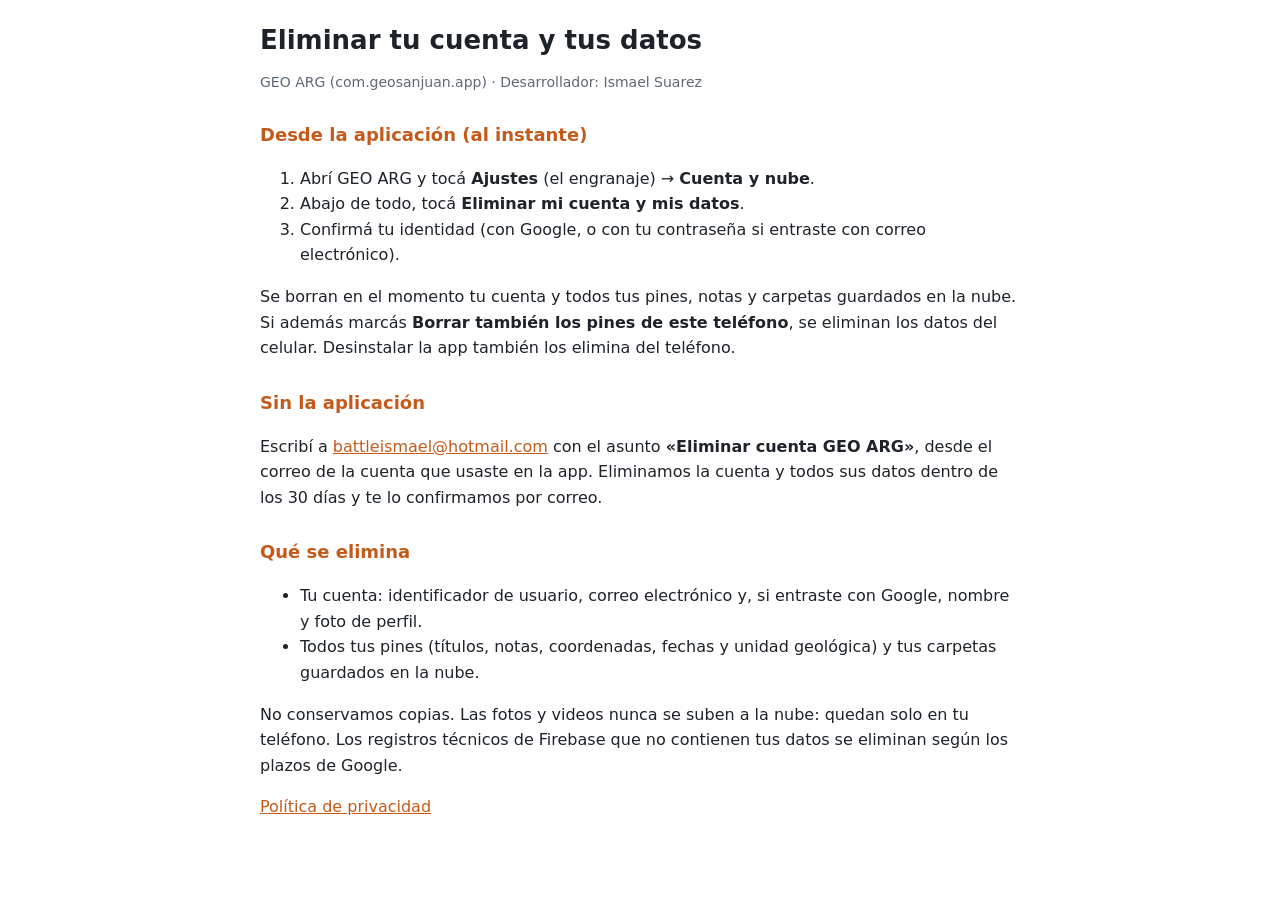
==== geo-arg/eliminar-cuenta.html @ 0d244109 "GEO ARG: política de privacidad con la cuenta opcional y página para eliminar la cuenta" ====
<!DOCTYPE html>
<html lang="es">
<head>
  <meta charset="utf-8">
  <meta name="viewport" content="width=device-width, initial-scale=1">
  <title>Eliminar tu cuenta — GEO ARG</title>
  <link rel="stylesheet" href="legal.css">
</head>
<body>
<main>
  <h1>Eliminar tu cuenta y tus datos</h1>
  <p class="meta">GEO ARG (com.geosanjuan.app) · Desarrollador: Ismael Suarez</p>

  <h2>Desde la aplicación (al instante)</h2>
  <ol>
    <li>Abrí GEO ARG y tocá <b>Ajustes</b> (el engranaje) → <b>Cuenta y nube</b>.</li>
    <li>Abajo de todo, tocá <b>Eliminar mi cuenta y mis datos</b>.</li>
    <li>Confirmá tu identidad (con Google, o con tu contraseña si entraste con correo electrónico).</li>
  </ol>
  <p>Se borran en el momento tu cuenta y todos tus pines, notas y carpetas guardados en la nube. Si además marcás
  <b>Borrar también los pines de este teléfono</b>, se eliminan los datos del celular. Desinstalar la app también
  los elimina del teléfono.</p>

  <h2>Sin la aplicación</h2>
  <p>Escribí a <a href="mailto:battleismael@hotmail.com?subject=Eliminar%20cuenta%20GEO%20ARG">battleismael@hotmail.com</a>
  con el asunto <b>«Eliminar cuenta GEO ARG»</b>, desde el correo de la cuenta que usaste en la app. Eliminamos la cuenta
  y todos sus datos dentro de los 30 días y te lo confirmamos por correo.</p>

  <h2>Qué se elimina</h2>
  <ul>
    <li>Tu cuenta: identificador de usuario, correo electrónico y, si entraste con Google, nombre y foto de perfil.</li>
    <li>Todos tus pines (títulos, notas, coordenadas, fechas y unidad geológica) y tus carpetas guardados en la nube.</li>
  </ul>
  <p>No conservamos copias. Las fotos y videos nunca se suben a la nube: quedan solo en tu teléfono. Los registros
  técnicos de Firebase que no contienen tus datos se eliminan según los plazos de Google.</p>

  <p><a href="privacidad.html">Política de privacidad</a></p>
</main>
</body>
</html>
---- geo-arg/legal.css ----
:root { color-scheme: light dark; --bg: #fff; --fg: #1d2329; --muted: #5d6873; --line: #dde3e8; --accent: #c45a1a; }
@media (prefers-color-scheme: dark) { :root { --bg: #101820; --fg: #eef2f5; --muted: #a9b4bf; --line: #2a3742; --accent: #f08a45; } }
body { margin: 0; background: var(--bg); color: var(--fg); font: 16px/1.6 system-ui, Roboto, sans-serif; }
main { max-width: 760px; margin: 0 auto; padding: 24px 16px 64px; }
h1 { font-size: 26px; line-height: 1.25; margin: 0 0 4px; }
h2 { font-size: 18px; margin: 28px 0 8px; color: var(--accent); }
.meta { color: var(--muted); font-size: 14px; }
a { color: var(--accent); }
table { width: 100%; border-collapse: collapse; font-size: 14.5px; display: block; overflow-x: auto; }
th, td { text-align: left; vertical-align: top; padding: 8px; border-bottom: 1px solid var(--line); }
th { color: var(--muted); font-weight: 600; }
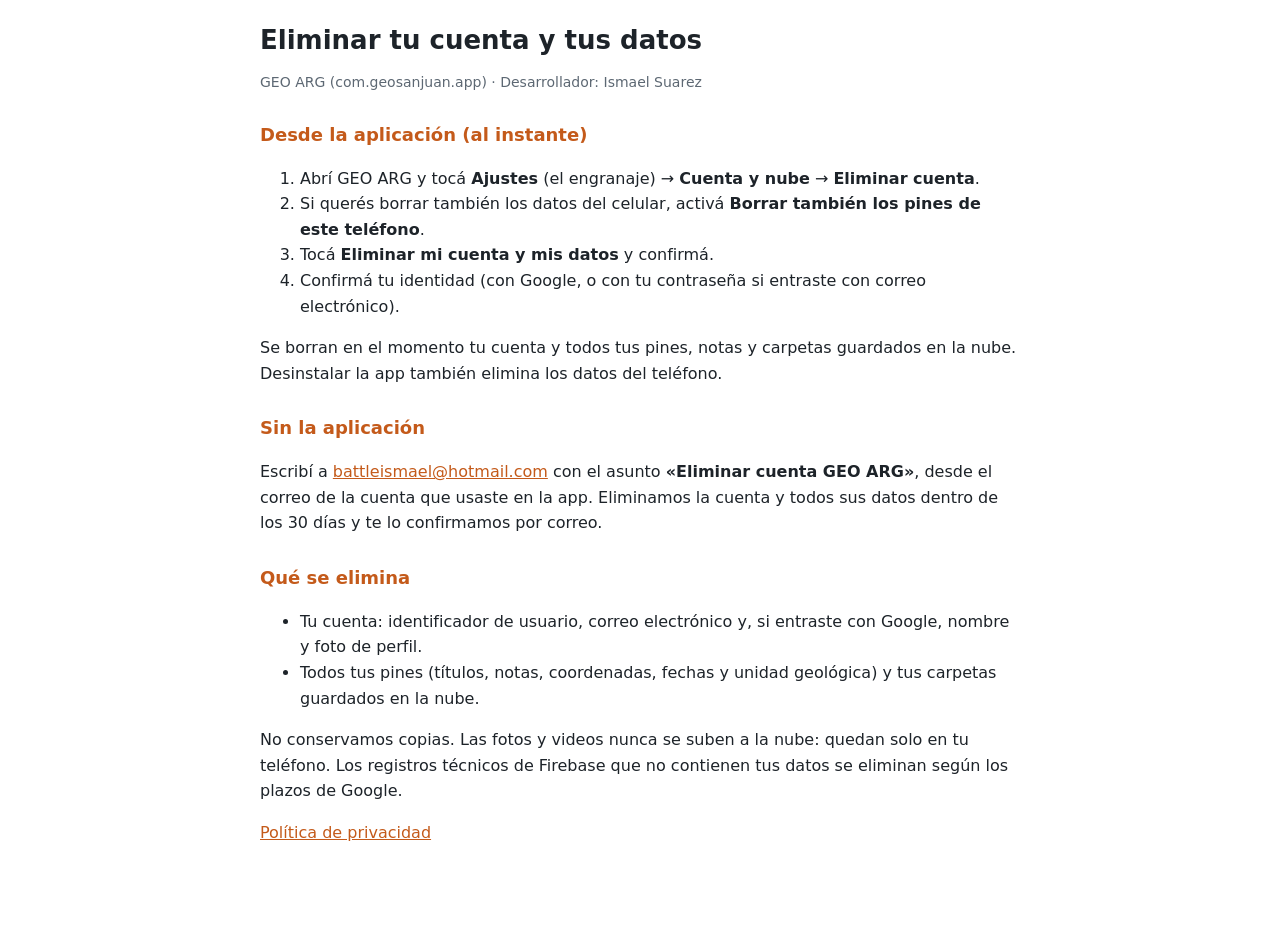
==== commit a2d93f1f: "GEO ARG: pasos para eliminar la cuenta desde la nueva pantalla Ajustes → Cuenta y nube → Eliminar cu" ====
--- a/geo-arg/eliminar-cuenta.html
+++ b/geo-arg/eliminar-cuenta.html
@@ -13,13 +13,13 @@
 
   <h2>Desde la aplicación (al instante)</h2>
   <ol>
-    <li>Abrí GEO ARG y tocá <b>Ajustes</b> (el engranaje) → <b>Cuenta y nube</b>.</li>
-    <li>Abajo de todo, tocá <b>Eliminar mi cuenta y mis datos</b>.</li>
+    <li>Abrí GEO ARG y tocá <b>Ajustes</b> (el engranaje) → <b>Cuenta y nube</b> → <b>Eliminar cuenta</b>.</li>
+    <li>Si querés borrar también los datos del celular, activá <b>Borrar también los pines de este teléfono</b>.</li>
+    <li>Tocá <b>Eliminar mi cuenta y mis datos</b> y confirmá.</li>
     <li>Confirmá tu identidad (con Google, o con tu contraseña si entraste con correo electrónico).</li>
   </ol>
-  <p>Se borran en el momento tu cuenta y todos tus pines, notas y carpetas guardados en la nube. Si además marcás
-  <b>Borrar también los pines de este teléfono</b>, se eliminan los datos del celular. Desinstalar la app también
-  los elimina del teléfono.</p>
+  <p>Se borran en el momento tu cuenta y todos tus pines, notas y carpetas guardados en la nube. Desinstalar la app
+  también elimina los datos del teléfono.</p>
 
   <h2>Sin la aplicación</h2>
   <p>Escribí a <a href="mailto:battleismael@hotmail.com?subject=Eliminar%20cuenta%20GEO%20ARG">battleismael@hotmail.com</a>
